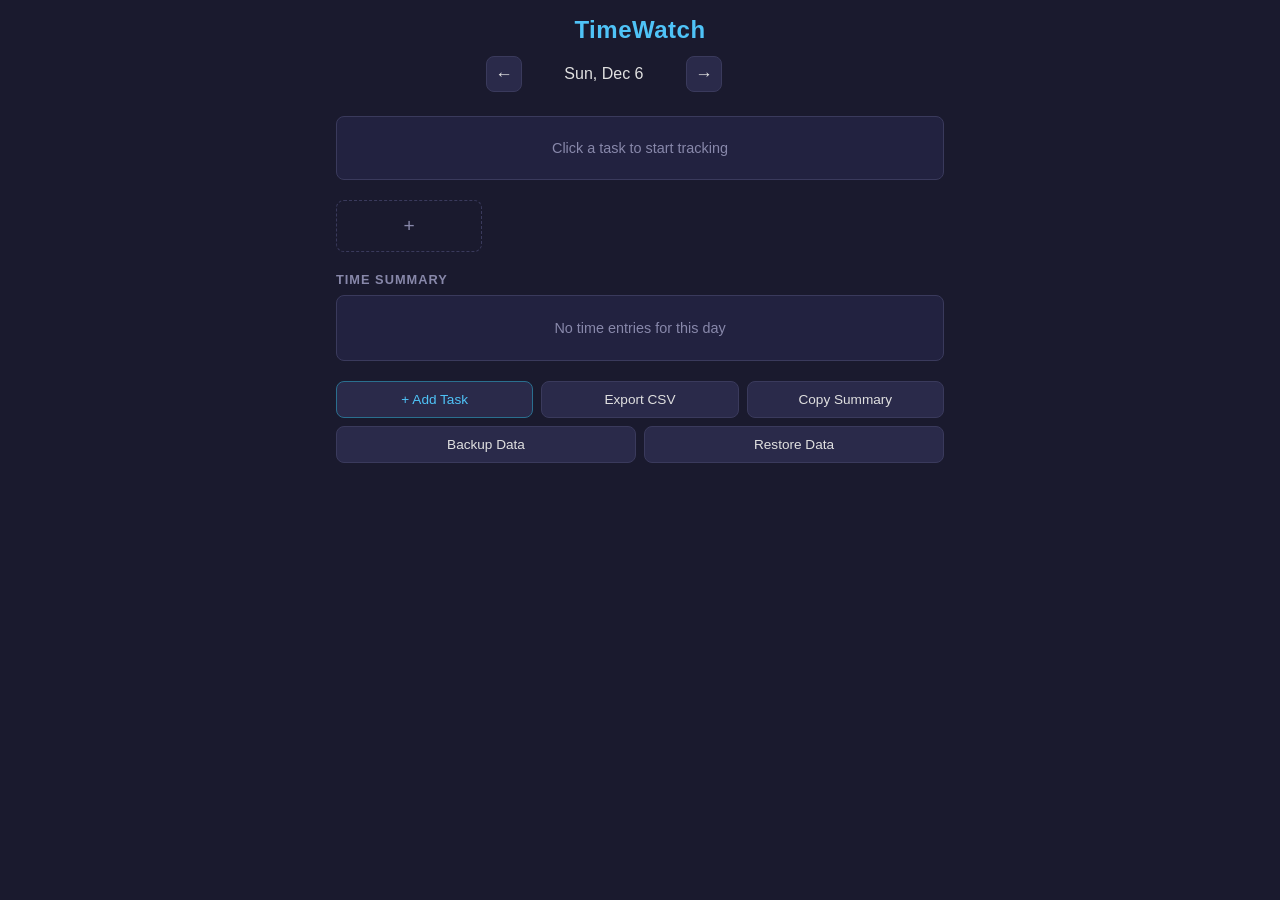
==== index.html @ 034c77e4 "Refactor single-file app into 3 files for maintainability Split the ~1100-line index.html into separ" ====
<!DOCTYPE html>
<html lang="en">
<head>
<meta charset="UTF-8">
<meta name="viewport" content="width=device-width, initial-scale=1.0">
<title>TimeWatch</title>
<link rel="stylesheet" href="styles.css">
</head>
<body>
<div class="container">
  <div class="header">
    <h1>TimeWatch</h1>
    <div class="date-nav">
      <button id="date-prev" title="Previous day">&larr;</button>
      <span class="date-display" id="date-display"></span>
      <button id="date-next" title="Next day">&rarr;</button>
      <button class="today-btn" id="date-today" title="Go to today">Today</button>
    </div>
  </div>

  <div class="timer-display" id="timer-display">
    <span class="timer-idle">Click a task to start tracking</span>
  </div>

  <div class="task-grid" id="task-grid"></div>

  <div class="tally-section">
    <h2>Time Summary</h2>
    <div id="tally-content"></div>
  </div>

  <div class="action-bar">
    <button class="action-btn primary" id="btn-add-task">+ Add Task</button>
    <button class="action-btn" id="btn-export-csv">Export CSV</button>
    <button class="action-btn" id="btn-copy-summary">Copy Summary</button>
  </div>
  <div class="action-bar action-bar-secondary">
    <button class="action-btn" id="btn-backup">Backup Data</button>
    <button class="action-btn" id="btn-restore">Restore Data</button>
    <input type="file" id="restore-file-input" accept=".json" style="display:none">
  </div>

  <div class="csv-panel" id="csv-panel">
    <div class="csv-panel-inner">
      <div class="csv-presets">
        <button class="csv-preset-btn" data-preset="today">Today</button>
        <button class="csv-preset-btn" data-preset="week">This Week</button>
        <button class="csv-preset-btn" data-preset="month">This Month</button>
      </div>
      <div class="csv-range">
        <label>From <input type="date" id="csv-start"></label>
        <label>To <input type="date" id="csv-end"></label>
      </div>
      <button class="action-btn primary csv-download-btn" id="btn-csv-download">Download</button>
    </div>
  </div>
</div>

<div class="toast" id="toast"></div>

<script src="js/app.js"></script>
</body>
</html>
---- styles.css ----
:root {
  --bg: #1a1a2e;
  --bg-surface: #222240;
  --bg-elevated: #2a2a4a;
  --text: #e0e0e0;
  --text-muted: #8888aa;
  --accent: #4fc3f7;
  --accent-dim: #2a6f8f;
  --active: #00e676;
  --active-dim: #1b5e20;
  --danger: #ef5350;
  --border: #3a3a5c;
  --radius: 8px;
}

* { box-sizing: border-box; margin: 0; padding: 0; }

body {
  font-family: -apple-system, BlinkMacSystemFont, "Segoe UI", Roboto, sans-serif;
  background: var(--bg);
  color: var(--text);
  min-height: 100vh;
  display: flex;
  flex-direction: column;
  align-items: center;
}

.container {
  width: 100%;
  max-width: 640px;
  padding: 16px;
}

/* Header */
.header {
  text-align: center;
  margin-bottom: 24px;
}

.header h1 {
  font-size: 1.5rem;
  font-weight: 600;
  color: var(--accent);
  margin-bottom: 12px;
  letter-spacing: 0.5px;
}

.date-nav {
  display: flex;
  align-items: center;
  justify-content: center;
  gap: 12px;
}

.date-nav button {
  background: var(--bg-elevated);
  border: 1px solid var(--border);
  color: var(--text);
  width: 36px;
  height: 36px;
  border-radius: var(--radius);
  cursor: pointer;
  font-size: 1.1rem;
  display: flex;
  align-items: center;
  justify-content: center;
}

.date-nav button:hover { background: var(--border); }

.date-nav .date-display {
  font-size: 1rem;
  color: var(--text);
  min-width: 140px;
  text-align: center;
}

.date-nav .today-btn {
  width: auto;
  padding: 0 12px;
  font-size: 0.8rem;
  color: var(--accent);
  border-color: var(--accent-dim);
}

.date-nav .today-btn:hover { background: var(--accent-dim); }
.date-nav .today-btn.hidden { visibility: hidden; }

/* Running Timer Display */
.timer-display {
  background: var(--bg-surface);
  border: 1px solid var(--border);
  border-radius: var(--radius);
  padding: 16px;
  text-align: center;
  margin-bottom: 20px;
  min-height: 64px;
  display: flex;
  flex-direction: column;
  align-items: center;
  justify-content: center;
}

.timer-display.active {
  border-color: var(--active-dim);
  box-shadow: 0 0 12px rgba(0, 230, 118, 0.1);
}

.timer-display .timer-task {
  font-size: 0.9rem;
  color: var(--text-muted);
  margin-bottom: 4px;
}

.timer-display.active .timer-task { color: var(--active); }

.timer-display .timer-time {
  font-size: 2rem;
  font-weight: 300;
  font-variant-numeric: tabular-nums;
  color: var(--text);
}

.timer-display .timer-idle {
  color: var(--text-muted);
  font-size: 0.9rem;
}

/* Task Grid */
.task-grid {
  display: grid;
  grid-template-columns: repeat(auto-fill, minmax(140px, 1fr));
  gap: 8px;
  margin-bottom: 20px;
}

.task-btn {
  position: relative;
  background: var(--bg-elevated);
  border: 1px solid var(--border);
  border-radius: var(--radius);
  color: var(--text);
  padding: 14px 12px;
  cursor: pointer;
  font-size: 0.9rem;
  text-align: center;
  transition: background 0.15s, border-color 0.15s;
  word-break: break-word;
}

.task-btn:hover {
  background: var(--border);
}

.task-btn.active {
  background: var(--active-dim);
  border-color: var(--active);
  color: var(--active);
  font-weight: 600;
}

.task-btn .task-remove {
  position: absolute;
  top: 2px;
  right: 6px;
  font-size: 0.75rem;
  color: var(--text-muted);
  opacity: 0;
  transition: opacity 0.15s;
  background: none;
  border: none;
  cursor: pointer;
  padding: 2px 4px;
  line-height: 1;
}

.task-btn:hover .task-remove { opacity: 1; }
.task-btn .task-remove:hover { color: var(--danger); }

.task-btn-add {
  background: transparent;
  border: 1px dashed var(--border);
  color: var(--text-muted);
  font-size: 1.2rem;
}

.task-btn-add:hover {
  border-color: var(--accent);
  color: var(--accent);
  background: transparent;
}

/* Tally Table */
.tally-section {
  margin-bottom: 20px;
}

.tally-section h2 {
  font-size: 0.8rem;
  text-transform: uppercase;
  letter-spacing: 1px;
  color: var(--text-muted);
  margin-bottom: 8px;
}

.tally-table {
  width: 100%;
  border-collapse: collapse;
  background: var(--bg-surface);
  border-radius: var(--radius);
  overflow: hidden;
  border: 1px solid var(--border);
}

.tally-table td {
  padding: 10px 14px;
  border-bottom: 1px solid var(--border);
  font-size: 0.9rem;
}

.tally-table tr:last-child td { border-bottom: none; }

.tally-table .task-name { color: var(--text); }

.tally-table .task-hours {
  text-align: right;
  color: var(--accent);
  font-variant-numeric: tabular-nums;
  font-weight: 500;
  cursor: help;
}

.tally-table .total-row td {
  font-weight: 600;
  border-top: 2px solid var(--border);
  color: var(--accent);
}

.tally-table .total-row .task-name { color: var(--text); }

.tally-empty {
  text-align: center;
  color: var(--text-muted);
  padding: 24px;
  font-size: 0.9rem;
  background: var(--bg-surface);
  border-radius: var(--radius);
  border: 1px solid var(--border);
}

/* Action Bar */
.action-bar {
  display: flex;
  gap: 8px;
  flex-wrap: wrap;
}

.action-btn {
  flex: 1;
  min-width: 120px;
  background: var(--bg-elevated);
  border: 1px solid var(--border);
  border-radius: var(--radius);
  color: var(--text);
  padding: 10px 16px;
  cursor: pointer;
  font-size: 0.85rem;
  transition: background 0.15s;
}

.action-btn:hover { background: var(--border); }

.action-btn.primary {
  border-color: var(--accent-dim);
  color: var(--accent);
}

.action-btn.primary:hover { background: var(--accent-dim); }

.action-bar-secondary {
  margin-top: 8px;
}

/* CSV Export Panel */
.csv-panel {
  max-height: 0;
  overflow: hidden;
  transition: max-height 0.3s ease;
  margin-top: 0;
}

.csv-panel.open {
  max-height: 200px;
  margin-top: 12px;
}

.csv-panel-inner {
  background: var(--bg-surface);
  border: 1px solid var(--border);
  border-radius: var(--radius);
  padding: 14px;
  display: flex;
  flex-direction: column;
  gap: 10px;
}

.csv-presets {
  display: flex;
  gap: 6px;
}

.csv-preset-btn {
  flex: 1;
  background: var(--bg-elevated);
  border: 1px solid var(--border);
  border-radius: var(--radius);
  color: var(--text);
  padding: 6px 10px;
  cursor: pointer;
  font-size: 0.8rem;
}

.csv-preset-btn:hover {
  background: var(--border);
}

.csv-range {
  display: flex;
  gap: 10px;
  align-items: center;
}

.csv-range label {
  flex: 1;
  font-size: 0.8rem;
  color: var(--text-muted);
  display: flex;
  align-items: center;
  gap: 6px;
}

.csv-range input[type="date"] {
  flex: 1;
  background: var(--bg);
  border: 1px solid var(--border);
  border-radius: 4px;
  color: var(--text);
  padding: 5px 8px;
  font-size: 0.8rem;
}

.csv-download-btn {
  align-self: flex-end;
  flex: none;
  min-width: auto;
  padding: 8px 20px;
}

/* Inline rename input */
.rename-input {
  background: var(--bg);
  border: 1px solid var(--accent);
  color: var(--text);
  border-radius: 4px;
  padding: 4px 8px;
  font-size: 0.9rem;
  width: 100%;
  outline: none;
}

/* Toast */
.toast {
  position: fixed;
  bottom: 24px;
  left: 50%;
  transform: translateX(-50%) translateY(80px);
  background: var(--bg-elevated);
  border: 1px solid var(--border);
  color: var(--text);
  padding: 10px 20px;
  border-radius: var(--radius);
  font-size: 0.85rem;
  opacity: 0;
  transition: transform 0.3s, opacity 0.3s;
  pointer-events: none;
  z-index: 100;
}

.toast.show {
  transform: translateX(-50%) translateY(0);
  opacity: 1;
}
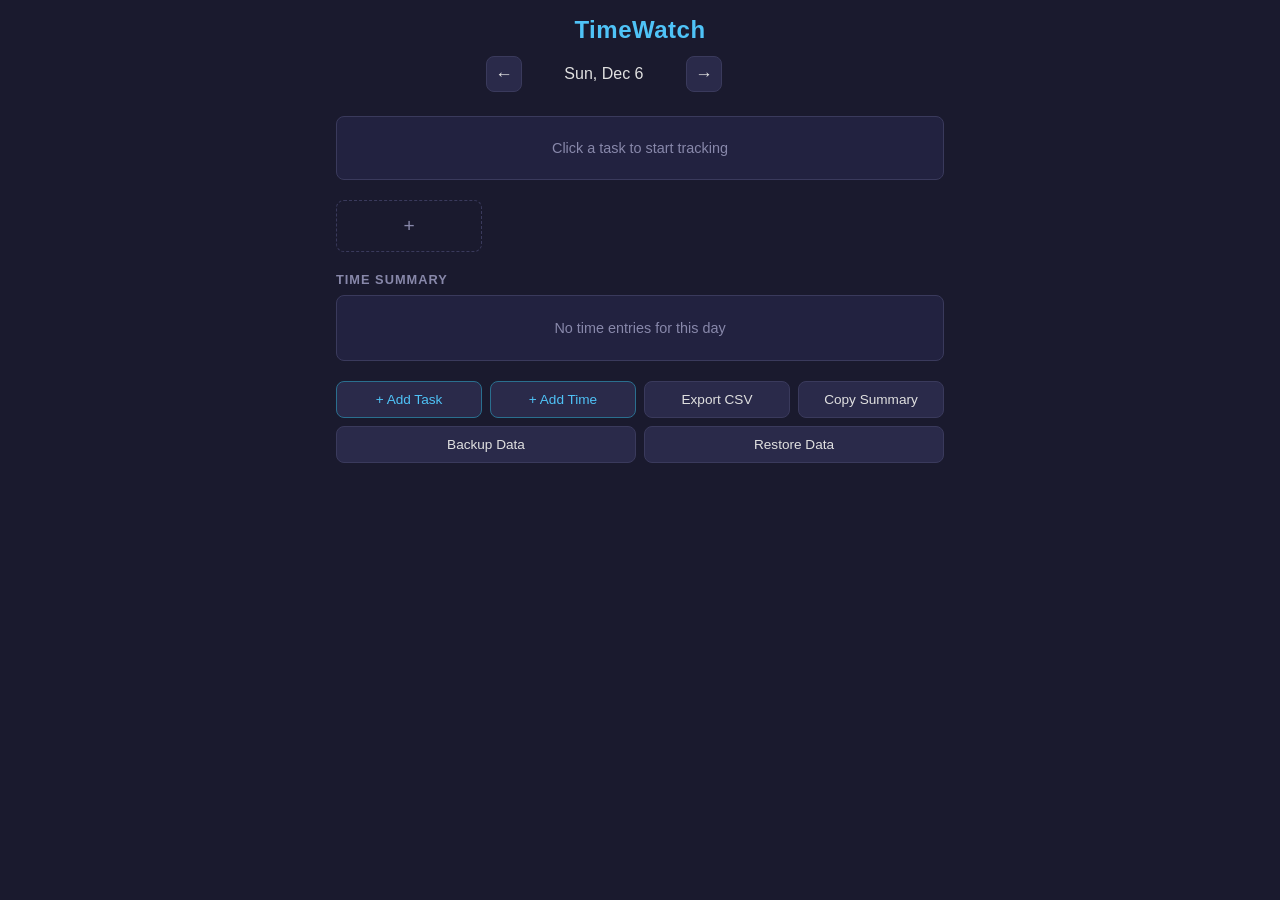
==== commit 6749fcd0: "Add manual time entry feature Adds a "+ Add Time" button that opens a modal dialog for adding a miss" ====
--- a/index.html
+++ b/index.html
@@ -31,6 +31,7 @@
 
   <div class="action-bar">
     <button class="action-btn primary" id="btn-add-task">+ Add Task</button>
+    <button class="action-btn primary" id="btn-add-time">+ Add Time</button>
     <button class="action-btn" id="btn-export-csv">Export CSV</button>
     <button class="action-btn" id="btn-copy-summary">Copy Summary</button>
   </div>
@@ -58,6 +59,30 @@
 
 <div class="toast" id="toast"></div>
 
+<div class="modal-overlay" id="manual-entry-modal">
+  <div class="modal">
+    <h2 class="modal-title">Add Time Entry</h2>
+    <div class="modal-field">
+      <label for="manual-task">Task</label>
+      <select id="manual-task"></select>
+    </div>
+    <div class="modal-field modal-row">
+      <div class="modal-time-group">
+        <label for="manual-start">Start</label>
+        <input type="time" id="manual-start">
+      </div>
+      <div class="modal-time-group">
+        <label for="manual-end">End</label>
+        <input type="time" id="manual-end">
+      </div>
+    </div>
+    <div class="modal-actions">
+      <button class="action-btn" id="manual-cancel">Cancel</button>
+      <button class="action-btn primary" id="manual-submit">Add Entry</button>
+    </div>
+  </div>
+</div>
+
 <script src="js/app.js"></script>
 </body>
 </html>
--- a/styles.css
+++ b/styles.css
@@ -368,6 +368,101 @@
   outline: none;
 }
 
+/* Modal */
+.modal-overlay {
+  display: none;
+  position: fixed;
+  inset: 0;
+  background: rgba(0, 0, 0, 0.6);
+  z-index: 200;
+  align-items: center;
+  justify-content: center;
+}
+
+.modal-overlay.open {
+  display: flex;
+}
+
+.modal {
+  background: var(--bg-surface);
+  border: 1px solid var(--border);
+  border-radius: var(--radius);
+  padding: 24px;
+  width: 100%;
+  max-width: 360px;
+  margin: 16px;
+  display: flex;
+  flex-direction: column;
+  gap: 16px;
+}
+
+.modal-title {
+  font-size: 1rem;
+  font-weight: 600;
+  color: var(--accent);
+  letter-spacing: 0.3px;
+}
+
+.modal-field {
+  display: flex;
+  flex-direction: column;
+  gap: 6px;
+}
+
+.modal-field label {
+  font-size: 0.8rem;
+  color: var(--text-muted);
+  text-transform: uppercase;
+  letter-spacing: 0.5px;
+}
+
+.modal-field select,
+.modal-field input[type="time"] {
+  background: var(--bg);
+  border: 1px solid var(--border);
+  border-radius: 4px;
+  color: var(--text);
+  padding: 8px 10px;
+  font-size: 0.9rem;
+  width: 100%;
+  outline: none;
+}
+
+.modal-field select:focus,
+.modal-field input[type="time"]:focus {
+  border-color: var(--accent);
+}
+
+.modal-row {
+  flex-direction: row;
+  gap: 12px;
+}
+
+.modal-time-group {
+  flex: 1;
+  display: flex;
+  flex-direction: column;
+  gap: 6px;
+}
+
+.modal-time-group label {
+  font-size: 0.8rem;
+  color: var(--text-muted);
+  text-transform: uppercase;
+  letter-spacing: 0.5px;
+}
+
+.modal-actions {
+  display: flex;
+  gap: 8px;
+  justify-content: flex-end;
+}
+
+.modal-actions .action-btn {
+  flex: none;
+  min-width: 80px;
+}
+
 /* Toast */
 .toast {
   position: fixed;
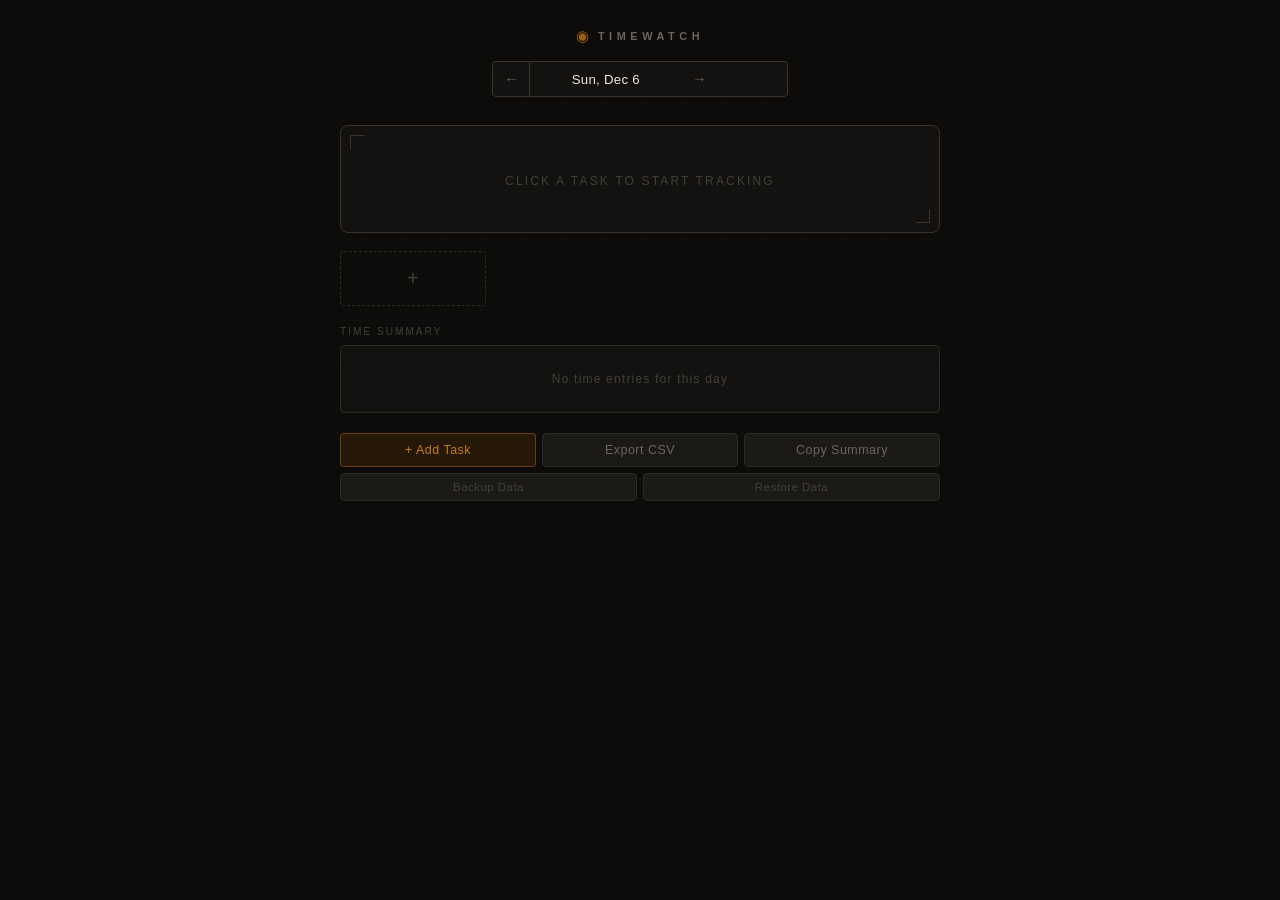
==== commit 8a7b4528: "UI redesign, custom modals, and test harness - Redesign UI with industrial chronograph aesthetic (am" ====
--- a/index.html
+++ b/index.html
@@ -7,16 +7,21 @@
 <link rel="stylesheet" href="styles.css">
 </head>
 <body>
+<div class="scanlines" aria-hidden="true"></div>
 <div class="container">
-  <div class="header">
-    <h1>TimeWatch</h1>
+
+  <header class="header">
+    <div class="wordmark">
+      <span class="wordmark-glyph" aria-hidden="true">◉</span>
+      <h1>TimeWatch</h1>
+    </div>
     <div class="date-nav">
-      <button id="date-prev" title="Previous day">&larr;</button>
+      <button id="date-prev" title="Previous day" aria-label="Previous day">&#8592;</button>
       <span class="date-display" id="date-display"></span>
-      <button id="date-next" title="Next day">&rarr;</button>
+      <button id="date-next" title="Next day" aria-label="Next day">&#8594;</button>
       <button class="today-btn" id="date-today" title="Go to today">Today</button>
     </div>
-  </div>
+  </header>
 
   <div class="timer-display" id="timer-display">
     <span class="timer-idle">Click a task to start tracking</span>
@@ -24,14 +29,13 @@
 
   <div class="task-grid" id="task-grid"></div>
 
-  <div class="tally-section">
+  <section class="tally-section">
     <h2>Time Summary</h2>
     <div id="tally-content"></div>
-  </div>
+  </section>
 
   <div class="action-bar">
     <button class="action-btn primary" id="btn-add-task">+ Add Task</button>
-    <button class="action-btn primary" id="btn-add-time">+ Add Time</button>
     <button class="action-btn" id="btn-export-csv">Export CSV</button>
     <button class="action-btn" id="btn-copy-summary">Copy Summary</button>
   </div>
@@ -55,34 +59,22 @@
       <button class="action-btn primary csv-download-btn" id="btn-csv-download">Download</button>
     </div>
   </div>
+
 </div>
 
-<div class="toast" id="toast"></div>
-
-<div class="modal-overlay" id="manual-entry-modal">
+<div class="modal-overlay" id="modal-overlay" role="dialog" aria-modal="true" aria-labelledby="modal-title">
   <div class="modal">
-    <h2 class="modal-title">Add Time Entry</h2>
-    <div class="modal-field">
-      <label for="manual-task">Task</label>
-      <select id="manual-task"></select>
-    </div>
-    <div class="modal-field modal-row">
-      <div class="modal-time-group">
-        <label for="manual-start">Start</label>
-        <input type="time" id="manual-start">
-      </div>
-      <div class="modal-time-group">
-        <label for="manual-end">End</label>
-        <input type="time" id="manual-end">
-      </div>
-    </div>
+    <h3 class="modal-title" id="modal-title"></h3>
+    <p class="modal-message" id="modal-message"></p>
+    <input type="text" class="modal-input" id="modal-input" maxlength="60" autocomplete="off" spellcheck="false">
     <div class="modal-actions">
-      <button class="action-btn" id="manual-cancel">Cancel</button>
-      <button class="action-btn primary" id="manual-submit">Add Entry</button>
+      <button class="action-btn" id="modal-cancel">Cancel</button>
+      <button class="action-btn primary" id="modal-confirm">OK</button>
     </div>
   </div>
 </div>
 
+<div class="toast" id="toast"></div>
 <script src="js/app.js"></script>
 </body>
 </html>
--- a/styles.css
+++ b/styles.css
@@ -1,155 +1,332 @@
+/* ─── Keyframes ─── */
+
+@keyframes pulse-border {
+  0%   { box-shadow: 0 0 0 0 rgba(212, 140, 20, 0.35); }
+  60%  { box-shadow: 0 0 0 6px rgba(212, 140, 20, 0); }
+  100% { box-shadow: 0 0 0 0 rgba(212, 140, 20, 0); }
+}
+
+@keyframes blink-dot {
+  0%, 100% { opacity: 1; }
+  50%       { opacity: 0.15; }
+}
+
+@keyframes fade-up {
+  from { opacity: 0; transform: translateY(14px); }
+  to   { opacity: 1; transform: translateY(0); }
+}
+
+@keyframes toast-in {
+  from { transform: translateX(-50%) translateY(80px); opacity: 0; }
+  to   { transform: translateX(-50%) translateY(0);   opacity: 1; }
+}
+
+/* ─── Design Tokens ─── */
+
 :root {
-  --bg: #1a1a2e;
-  --bg-surface: #222240;
-  --bg-elevated: #2a2a4a;
-  --text: #e0e0e0;
-  --text-muted: #8888aa;
-  --accent: #4fc3f7;
-  --accent-dim: #2a6f8f;
-  --active: #00e676;
-  --active-dim: #1b5e20;
-  --danger: #ef5350;
-  --border: #3a3a5c;
-  --radius: 8px;
-}
-
-* { box-sizing: border-box; margin: 0; padding: 0; }
+  --bg:           #0d0c0a;
+  --bg-surface:   #141210;
+  --bg-elevated:  #1c1a17;
+  --bg-input:     #0a0908;
+
+  --text:         #ece8de;
+  --text-muted:   #6a6660;
+  --text-dim:     #42403c;
+
+  --accent:       #c87d10;
+  --accent-bright:#e8980a;
+  --accent-dim:   #261808;
+
+  --active:       #e8980a;
+  --active-dim:   #201404;
+
+  --danger:       #b83030;
+  --border:       #201e1b;
+  --border-mid:   #2c2a26;
+  --border-hi:    #383430;
+
+  --radius:    4px;
+  --radius-lg: 8px;
+  --mono: "SF Mono", ui-monospace, "Cascadia Code", "Fira Mono", "Courier New", monospace;
+}
+
+/* ─── Reset ─── */
+
+*, *::before, *::after {
+  box-sizing: border-box;
+  margin: 0;
+  padding: 0;
+}
+
+html {
+  -webkit-font-smoothing: antialiased;
+  -moz-osx-font-smoothing: grayscale;
+}
+
+/* ─── Body & Background ─── */
 
 body {
-  font-family: -apple-system, BlinkMacSystemFont, "Segoe UI", Roboto, sans-serif;
-  background: var(--bg);
+  font-family: -apple-system, BlinkMacSystemFont, "Helvetica Neue", Arial, sans-serif;
+  background-color: var(--bg);
+  background-image:
+    linear-gradient(rgba(255,255,255,0.011) 1px, transparent 1px),
+    linear-gradient(90deg, rgba(255,255,255,0.011) 1px, transparent 1px);
+  background-size: 40px 40px;
   color: var(--text);
   min-height: 100vh;
   display: flex;
   flex-direction: column;
   align-items: center;
 }
+
+/* Subtle scanline depth */
+.scanlines {
+  position: fixed;
+  inset: 0;
+  pointer-events: none;
+  z-index: 9999;
+  background: repeating-linear-gradient(
+    0deg,
+    transparent,
+    transparent 3px,
+    rgba(0, 0, 0, 0.025) 3px,
+    rgba(0, 0, 0, 0.025) 4px
+  );
+}
+
+/* ─── Container ─── */
 
 .container {
   width: 100%;
   max-width: 640px;
-  padding: 16px;
-}
-
-/* Header */
+  padding: 28px 20px 48px;
+  animation: fade-up 0.35s ease both;
+}
+
+/* ─── Header ─── */
+
 .header {
+  display: flex;
+  flex-direction: column;
+  align-items: center;
+  gap: 18px;
+  margin-bottom: 28px;
+}
+
+.wordmark {
+  display: flex;
+  align-items: center;
+  gap: 9px;
+}
+
+.wordmark-glyph {
+  font-size: 0.95rem;
+  color: var(--accent);
+  line-height: 1;
+  opacity: 0.75;
+}
+
+.header h1 {
+  font-size: 0.68rem;
+  font-weight: 600;
+  letter-spacing: 0.42em;
+  text-transform: uppercase;
+  color: var(--text-muted);
+}
+
+/* Date nav — unified pill bar */
+
+.date-nav {
+  display: flex;
+  align-items: stretch;
+  border: 1px solid var(--border-hi);
+  border-radius: var(--radius);
+  background: var(--bg-surface);
+  overflow: hidden;
+}
+
+.date-nav > * + * {
+  border-left: 1px solid var(--border-hi);
+}
+
+.date-nav button {
+  background: transparent;
+  border: none;
+  color: var(--text-muted);
+  height: 34px;
+  width: 36px;
+  cursor: pointer;
+  font-size: 0.9rem;
+  display: flex;
+  align-items: center;
+  justify-content: center;
+  transition: background 0.1s, color 0.1s;
+  flex-shrink: 0;
+  font-family: inherit;
+}
+
+.date-nav button:hover {
+  background: var(--bg-elevated);
+  color: var(--text);
+}
+
+.date-nav .date-display {
+  font-size: 0.83rem;
+  color: var(--text);
+  padding: 0 18px;
+  min-width: 152px;
   text-align: center;
-  margin-bottom: 24px;
-}
-
-.header h1 {
-  font-size: 1.5rem;
-  font-weight: 600;
+  display: flex;
+  align-items: center;
+  justify-content: center;
+  letter-spacing: 0.02em;
+}
+
+.date-nav .today-btn {
+  font-size: 0.67rem;
+  letter-spacing: 0.1em;
+  text-transform: uppercase;
   color: var(--accent);
-  margin-bottom: 12px;
-  letter-spacing: 0.5px;
-}
-
-.date-nav {
-  display: flex;
+  padding: 0 14px;
+  width: auto;
+}
+
+.date-nav .today-btn:hover {
+  background: var(--accent-dim);
+  color: var(--accent-bright);
+}
+
+.date-nav .today-btn.hidden {
+  visibility: hidden;
+}
+
+/* ─── Timer Display ─── */
+
+.timer-display {
+  position: relative;
+  background: var(--bg-surface);
+  border: 1px solid var(--border-hi);
+  border-radius: var(--radius-lg);
+  padding: 30px 24px 26px;
+  text-align: center;
+  margin-bottom: 18px;
+  min-height: 108px;
+  display: flex;
+  flex-direction: column;
   align-items: center;
   justify-content: center;
-  gap: 12px;
-}
-
-.date-nav button {
-  background: var(--bg-elevated);
-  border: 1px solid var(--border);
-  color: var(--text);
-  width: 36px;
-  height: 36px;
-  border-radius: var(--radius);
-  cursor: pointer;
-  font-size: 1.1rem;
-  display: flex;
-  align-items: center;
-  justify-content: center;
-}
-
-.date-nav button:hover { background: var(--border); }
-
-.date-nav .date-display {
-  font-size: 1rem;
-  color: var(--text);
-  min-width: 140px;
-  text-align: center;
-}
-
-.date-nav .today-btn {
-  width: auto;
-  padding: 0 12px;
-  font-size: 0.8rem;
+  gap: 10px;
+  overflow: hidden;
+  transition: border-color 0.4s;
+}
+
+/* Precision-instrument corner marks */
+.timer-display::before,
+.timer-display::after {
+  content: '';
+  position: absolute;
+  width: 14px;
+  height: 14px;
+  border-color: var(--border-hi);
+  border-style: solid;
+  transition: border-color 0.4s;
+}
+
+.timer-display::before {
+  top: 9px;
+  left: 9px;
+  border-width: 1px 0 0 1px;
+}
+
+.timer-display::after {
+  bottom: 9px;
+  right: 9px;
+  border-width: 0 1px 1px 0;
+}
+
+.timer-display.active {
+  border-color: var(--accent);
+  animation: pulse-border 2.4s ease-out infinite;
+}
+
+.timer-display.active::before,
+.timer-display.active::after {
+  border-color: var(--accent);
+}
+
+.timer-idle {
+  color: var(--text-dim);
+  font-size: 0.75rem;
+  letter-spacing: 0.18em;
+  text-transform: uppercase;
+  font-variant-numeric: tabular-nums;
+}
+
+.timer-task {
+  font-size: 0.7rem;
+  letter-spacing: 0.18em;
+  text-transform: uppercase;
   color: var(--accent);
-  border-color: var(--accent-dim);
-}
-
-.date-nav .today-btn:hover { background: var(--accent-dim); }
-.date-nav .today-btn.hidden { visibility: hidden; }
-
-/* Running Timer Display */
-.timer-display {
-  background: var(--bg-surface);
-  border: 1px solid var(--border);
-  border-radius: var(--radius);
-  padding: 16px;
-  text-align: center;
-  margin-bottom: 20px;
-  min-height: 64px;
-  display: flex;
-  flex-direction: column;
-  align-items: center;
-  justify-content: center;
-}
-
-.timer-display.active {
-  border-color: var(--active-dim);
-  box-shadow: 0 0 12px rgba(0, 230, 118, 0.1);
-}
-
-.timer-display .timer-task {
-  font-size: 0.9rem;
-  color: var(--text-muted);
-  margin-bottom: 4px;
-}
-
-.timer-display.active .timer-task { color: var(--active); }
-
-.timer-display .timer-time {
-  font-size: 2rem;
-  font-weight: 300;
+  font-weight: 500;
+}
+
+.timer-time {
+  font-family: var(--mono);
+  font-size: 3.5rem;
+  font-weight: 400;
   font-variant-numeric: tabular-nums;
   color: var(--text);
-}
-
-.timer-display .timer-idle {
-  color: var(--text-muted);
-  font-size: 0.9rem;
-}
-
-/* Task Grid */
+  letter-spacing: -0.03em;
+  line-height: 1;
+  transition: color 0.3s;
+}
+
+.timer-display.active .timer-time {
+  color: var(--accent-bright);
+}
+
+/* ─── Task Grid ─── */
+
 .task-grid {
   display: grid;
-  grid-template-columns: repeat(auto-fill, minmax(140px, 1fr));
-  gap: 8px;
+  grid-template-columns: repeat(auto-fill, minmax(138px, 1fr));
+  gap: 6px;
   margin-bottom: 20px;
 }
 
 .task-btn {
   position: relative;
   background: var(--bg-elevated);
-  border: 1px solid var(--border);
-  border-radius: var(--radius);
-  color: var(--text);
-  padding: 14px 12px;
+  border: 1px solid var(--border-mid);
+  border-radius: var(--radius);
+  color: var(--text-muted);
+  padding: 13px 20px 13px 12px;
   cursor: pointer;
-  font-size: 0.9rem;
-  text-align: center;
-  transition: background 0.15s, border-color 0.15s;
+  font-size: 0.84rem;
+  text-align: left;
+  line-height: 1.35;
   word-break: break-word;
+  font-family: inherit;
+  transition: background 0.1s, border-color 0.1s, color 0.12s, transform 0.08s, box-shadow 0.08s;
+  box-shadow:
+    0 1px 0 rgba(0,0,0,0.5),
+    inset 0 1px 0 rgba(255,255,255,0.028);
 }
 
 .task-btn:hover {
-  background: var(--border);
+  color: var(--text);
+  border-color: var(--border-hi);
+  transform: translateY(-1px);
+  box-shadow:
+    0 3px 8px rgba(0,0,0,0.35),
+    inset 0 1px 0 rgba(255,255,255,0.04);
+}
+
+.task-btn:active {
+  transform: translateY(0);
+  box-shadow:
+    0 1px 0 rgba(0,0,0,0.5),
+    inset 0 2px 4px rgba(0,0,0,0.4);
 }
 
 .task-btn.active {
@@ -157,50 +334,81 @@
   border-color: var(--active);
   color: var(--active);
   font-weight: 600;
+  padding-left: 22px;
+  box-shadow:
+    0 0 14px rgba(232, 152, 10, 0.12),
+    inset 0 1px 0 rgba(232, 152, 10, 0.08);
+}
+
+.task-btn.active:hover {
+  transform: none;
+}
+
+/* Blinking dot for active task */
+.task-btn.active::before {
+  content: '';
+  position: absolute;
+  top: 50%;
+  left: 9px;
+  width: 5px;
+  height: 5px;
+  margin-top: -2.5px;
+  background: var(--active);
+  border-radius: 50%;
+  animation: blink-dot 1.4s ease-in-out infinite;
 }
 
 .task-btn .task-remove {
   position: absolute;
-  top: 2px;
-  right: 6px;
-  font-size: 0.75rem;
-  color: var(--text-muted);
+  top: 5px;
+  right: 5px;
+  font-size: 0.62rem;
+  color: var(--text-dim);
   opacity: 0;
-  transition: opacity 0.15s;
+  transition: opacity 0.12s, color 0.12s;
   background: none;
   border: none;
   cursor: pointer;
-  padding: 2px 4px;
+  padding: 3px 4px;
   line-height: 1;
+  font-family: inherit;
 }
 
 .task-btn:hover .task-remove { opacity: 1; }
-.task-btn .task-remove:hover { color: var(--danger); }
+.task-btn .task-remove:hover  { color: var(--danger); }
 
 .task-btn-add {
   background: transparent;
-  border: 1px dashed var(--border);
-  color: var(--text-muted);
-  font-size: 1.2rem;
+  border: 1px dashed var(--border-mid);
+  color: var(--text-dim);
+  font-size: 1.25rem;
+  font-weight: 300;
+  text-align: center;
+  box-shadow: none;
+  padding: 13px;
 }
 
 .task-btn-add:hover {
   border-color: var(--accent);
   color: var(--accent);
-  background: transparent;
-}
-
-/* Tally Table */
+  background: var(--accent-dim);
+  transform: none;
+  box-shadow: none;
+}
+
+/* ─── Tally Table ─── */
+
 .tally-section {
   margin-bottom: 20px;
 }
 
 .tally-section h2 {
-  font-size: 0.8rem;
+  font-size: 0.63rem;
   text-transform: uppercase;
-  letter-spacing: 1px;
-  color: var(--text-muted);
+  letter-spacing: 0.2em;
+  color: var(--text-dim);
   margin-bottom: 8px;
+  font-weight: 500;
 }
 
 .tally-table {
@@ -209,18 +417,20 @@
   background: var(--bg-surface);
   border-radius: var(--radius);
   overflow: hidden;
-  border: 1px solid var(--border);
+  border: 1px solid var(--border-mid);
 }
 
 .tally-table td {
   padding: 10px 14px;
   border-bottom: 1px solid var(--border);
-  font-size: 0.9rem;
+  font-size: 0.84rem;
 }
 
 .tally-table tr:last-child td { border-bottom: none; }
 
-.tally-table .task-name { color: var(--text); }
+.tally-table .task-name {
+  color: var(--text-muted);
+}
 
 .tally-table .task-hours {
   text-align: right;
@@ -228,75 +438,110 @@
   font-variant-numeric: tabular-nums;
   font-weight: 500;
   cursor: help;
+  font-family: var(--mono);
+  font-size: 0.78rem;
+  letter-spacing: 0.02em;
 }
 
 .tally-table .total-row td {
   font-weight: 600;
-  border-top: 2px solid var(--border);
-  color: var(--accent);
-}
-
-.tally-table .total-row .task-name { color: var(--text); }
+  border-top: 1px solid var(--border-mid);
+}
+
+.tally-table .total-row .task-name {
+  color: var(--text);
+  font-size: 0.68rem;
+  text-transform: uppercase;
+  letter-spacing: 0.12em;
+}
+
+.tally-table .total-row .task-hours {
+  color: var(--accent-bright);
+  font-size: 0.84rem;
+}
 
 .tally-empty {
   text-align: center;
-  color: var(--text-muted);
-  padding: 24px;
-  font-size: 0.9rem;
+  color: var(--text-dim);
+  padding: 26px;
+  font-size: 0.75rem;
+  letter-spacing: 0.1em;
   background: var(--bg-surface);
   border-radius: var(--radius);
-  border: 1px solid var(--border);
-}
-
-/* Action Bar */
+  border: 1px solid var(--border-mid);
+}
+
+/* ─── Action Bars ─── */
+
 .action-bar {
   display: flex;
-  gap: 8px;
+  gap: 6px;
   flex-wrap: wrap;
 }
 
 .action-btn {
   flex: 1;
-  min-width: 120px;
+  min-width: 100px;
   background: var(--bg-elevated);
-  border: 1px solid var(--border);
-  border-radius: var(--radius);
-  color: var(--text);
-  padding: 10px 16px;
+  border: 1px solid var(--border-mid);
+  border-radius: var(--radius);
+  color: var(--text-muted);
+  padding: 9px 14px;
   cursor: pointer;
-  font-size: 0.85rem;
-  transition: background 0.15s;
-}
-
-.action-btn:hover { background: var(--border); }
+  font-size: 0.78rem;
+  letter-spacing: 0.04em;
+  font-family: inherit;
+  transition: background 0.1s, color 0.1s, border-color 0.1s;
+  box-shadow: 0 1px 0 rgba(0,0,0,0.35);
+}
+
+.action-btn:hover {
+  background: var(--border-mid);
+  color: var(--text);
+}
 
 .action-btn.primary {
-  border-color: var(--accent-dim);
+  background: var(--accent-dim);
+  border-color: rgba(200, 125, 16, 0.4);
   color: var(--accent);
 }
 
-.action-btn.primary:hover { background: var(--accent-dim); }
+.action-btn.primary:hover {
+  border-color: var(--accent);
+  color: var(--accent-bright);
+}
 
 .action-bar-secondary {
-  margin-top: 8px;
-}
-
-/* CSV Export Panel */
+  margin-top: 6px;
+}
+
+.action-bar-secondary .action-btn {
+  font-size: 0.72rem;
+  color: var(--text-dim);
+  padding: 7px 14px;
+}
+
+.action-bar-secondary .action-btn:hover {
+  color: var(--text-muted);
+}
+
+/* ─── CSV Panel ─── */
+
 .csv-panel {
   max-height: 0;
   overflow: hidden;
-  transition: max-height 0.3s ease;
+  transition: max-height 0.3s ease, margin-top 0.3s ease;
   margin-top: 0;
 }
 
 .csv-panel.open {
-  max-height: 200px;
-  margin-top: 12px;
+  max-height: 220px;
+  margin-top: 10px;
 }
 
 .csv-panel-inner {
   background: var(--bg-surface);
-  border: 1px solid var(--border);
+  border: 1px solid var(--border-mid);
   border-radius: var(--radius);
   padding: 14px;
   display: flex;
@@ -306,22 +551,26 @@
 
 .csv-presets {
   display: flex;
-  gap: 6px;
+  gap: 5px;
 }
 
 .csv-preset-btn {
   flex: 1;
   background: var(--bg-elevated);
-  border: 1px solid var(--border);
-  border-radius: var(--radius);
-  color: var(--text);
+  border: 1px solid var(--border-mid);
+  border-radius: var(--radius);
+  color: var(--text-dim);
   padding: 6px 10px;
   cursor: pointer;
-  font-size: 0.8rem;
+  font-size: 0.72rem;
+  letter-spacing: 0.04em;
+  font-family: inherit;
+  transition: background 0.1s, color 0.1s;
 }
 
 .csv-preset-btn:hover {
-  background: var(--border);
+  background: var(--border-mid);
+  color: var(--text);
 }
 
 .csv-range {
@@ -332,124 +581,113 @@
 
 .csv-range label {
   flex: 1;
-  font-size: 0.8rem;
-  color: var(--text-muted);
-  display: flex;
-  align-items: center;
-  gap: 6px;
+  font-size: 0.7rem;
+  color: var(--text-dim);
+  display: flex;
+  align-items: center;
+  gap: 8px;
+  text-transform: uppercase;
+  letter-spacing: 0.08em;
 }
 
 .csv-range input[type="date"] {
   flex: 1;
-  background: var(--bg);
-  border: 1px solid var(--border);
-  border-radius: 4px;
+  background: var(--bg-input);
+  border: 1px solid var(--border-mid);
+  border-radius: var(--radius);
   color: var(--text);
   padding: 5px 8px;
-  font-size: 0.8rem;
+  font-size: 0.78rem;
+  font-family: var(--mono);
+  outline: none;
+  transition: border-color 0.1s;
+}
+
+.csv-range input[type="date"]:focus {
+  border-color: var(--accent);
 }
 
 .csv-download-btn {
   align-self: flex-end;
   flex: none;
   min-width: auto;
-  padding: 8px 20px;
-}
-
-/* Inline rename input */
-.rename-input {
-  background: var(--bg);
-  border: 1px solid var(--accent);
-  color: var(--text);
-  border-radius: 4px;
-  padding: 4px 8px;
-  font-size: 0.9rem;
-  width: 100%;
-  outline: none;
-}
-
-/* Modal */
+  padding: 7px 20px;
+}
+
+/* ─── Modal ─── */
+
 .modal-overlay {
-  display: none;
   position: fixed;
   inset: 0;
-  background: rgba(0, 0, 0, 0.6);
-  z-index: 200;
+  background: rgba(0, 0, 0, 0.72);
+  display: flex;
   align-items: center;
   justify-content: center;
+  z-index: 500;
+  padding: 20px;
+  opacity: 0;
+  pointer-events: none;
+  transition: opacity 0.18s ease;
 }
 
 .modal-overlay.open {
-  display: flex;
+  opacity: 1;
+  pointer-events: all;
 }
 
 .modal {
-  background: var(--bg-surface);
-  border: 1px solid var(--border);
-  border-radius: var(--radius);
+  background: var(--bg-elevated);
+  border: 1px solid var(--border-hi);
+  border-radius: var(--radius-lg);
   padding: 24px;
   width: 100%;
-  max-width: 360px;
-  margin: 16px;
-  display: flex;
-  flex-direction: column;
-  gap: 16px;
+  max-width: 340px;
+  box-shadow: 0 20px 60px rgba(0,0,0,0.7);
+  transform: translateY(8px) scale(0.98);
+  transition: transform 0.2s cubic-bezier(0.34, 1.56, 0.64, 1);
+}
+
+.modal-overlay.open .modal {
+  transform: translateY(0) scale(1);
 }
 
 .modal-title {
-  font-size: 1rem;
+  font-size: 0.7rem;
   font-weight: 600;
-  color: var(--accent);
-  letter-spacing: 0.3px;
-}
-
-.modal-field {
-  display: flex;
-  flex-direction: column;
-  gap: 6px;
-}
-
-.modal-field label {
-  font-size: 0.8rem;
+  letter-spacing: 0.18em;
+  text-transform: uppercase;
   color: var(--text-muted);
-  text-transform: uppercase;
-  letter-spacing: 0.5px;
-}
-
-.modal-field select,
-.modal-field input[type="time"] {
-  background: var(--bg);
-  border: 1px solid var(--border);
-  border-radius: 4px;
-  color: var(--text);
-  padding: 8px 10px;
+  margin-bottom: 8px;
+}
+
+.modal-message {
+  font-size: 0.85rem;
+  color: var(--text-muted);
+  line-height: 1.5;
+  margin-bottom: 16px;
+}
+
+.modal-input {
+  width: 100%;
+  background: var(--bg-input);
+  border: 1px solid var(--border-hi);
+  border-radius: var(--radius);
+  color: var(--text);
+  padding: 9px 12px;
   font-size: 0.9rem;
-  width: 100%;
+  font-family: inherit;
   outline: none;
-}
-
-.modal-field select:focus,
-.modal-field input[type="time"]:focus {
+  margin-bottom: 16px;
+  transition: border-color 0.15s;
+}
+
+.modal-input:focus {
   border-color: var(--accent);
 }
 
-.modal-row {
-  flex-direction: row;
-  gap: 12px;
-}
-
-.modal-time-group {
-  flex: 1;
-  display: flex;
-  flex-direction: column;
-  gap: 6px;
-}
-
-.modal-time-group label {
-  font-size: 0.8rem;
-  color: var(--text-muted);
-  text-transform: uppercase;
-  letter-spacing: 0.5px;
+.modal-input[style*="display: none"],
+.modal-input[style*="display:none"] {
+  display: none;
 }
 
 .modal-actions {
@@ -463,25 +701,47 @@
   min-width: 80px;
 }
 
-/* Toast */
+.action-btn.danger {
+  background: rgba(184, 48, 48, 0.15);
+  border-color: rgba(184, 48, 48, 0.5);
+  color: #e05050;
+}
+
+.action-btn.danger:hover {
+  background: rgba(184, 48, 48, 0.25);
+  border-color: var(--danger);
+  color: #f06060;
+}
+
+/* ─── Toast ─── */
+
 .toast {
   position: fixed;
-  bottom: 24px;
+  bottom: 28px;
   left: 50%;
   transform: translateX(-50%) translateY(80px);
   background: var(--bg-elevated);
-  border: 1px solid var(--border);
-  color: var(--text);
-  padding: 10px 20px;
-  border-radius: var(--radius);
-  font-size: 0.85rem;
+  border: 1px solid var(--border-hi);
+  color: var(--text);
+  padding: 9px 18px;
+  border-radius: var(--radius);
+  font-size: 0.76rem;
+  letter-spacing: 0.05em;
   opacity: 0;
-  transition: transform 0.3s, opacity 0.3s;
   pointer-events: none;
-  z-index: 100;
+  z-index: 200;
+  box-shadow: 0 6px 20px rgba(0,0,0,0.6);
+  transition: transform 0.28s cubic-bezier(0.34, 1.56, 0.64, 1), opacity 0.22s;
 }
 
 .toast.show {
   transform: translateX(-50%) translateY(0);
   opacity: 1;
 }
+
+/* ─── Focus styles ─── */
+
+:focus-visible {
+  outline: 1px solid var(--accent);
+  outline-offset: 2px;
+}
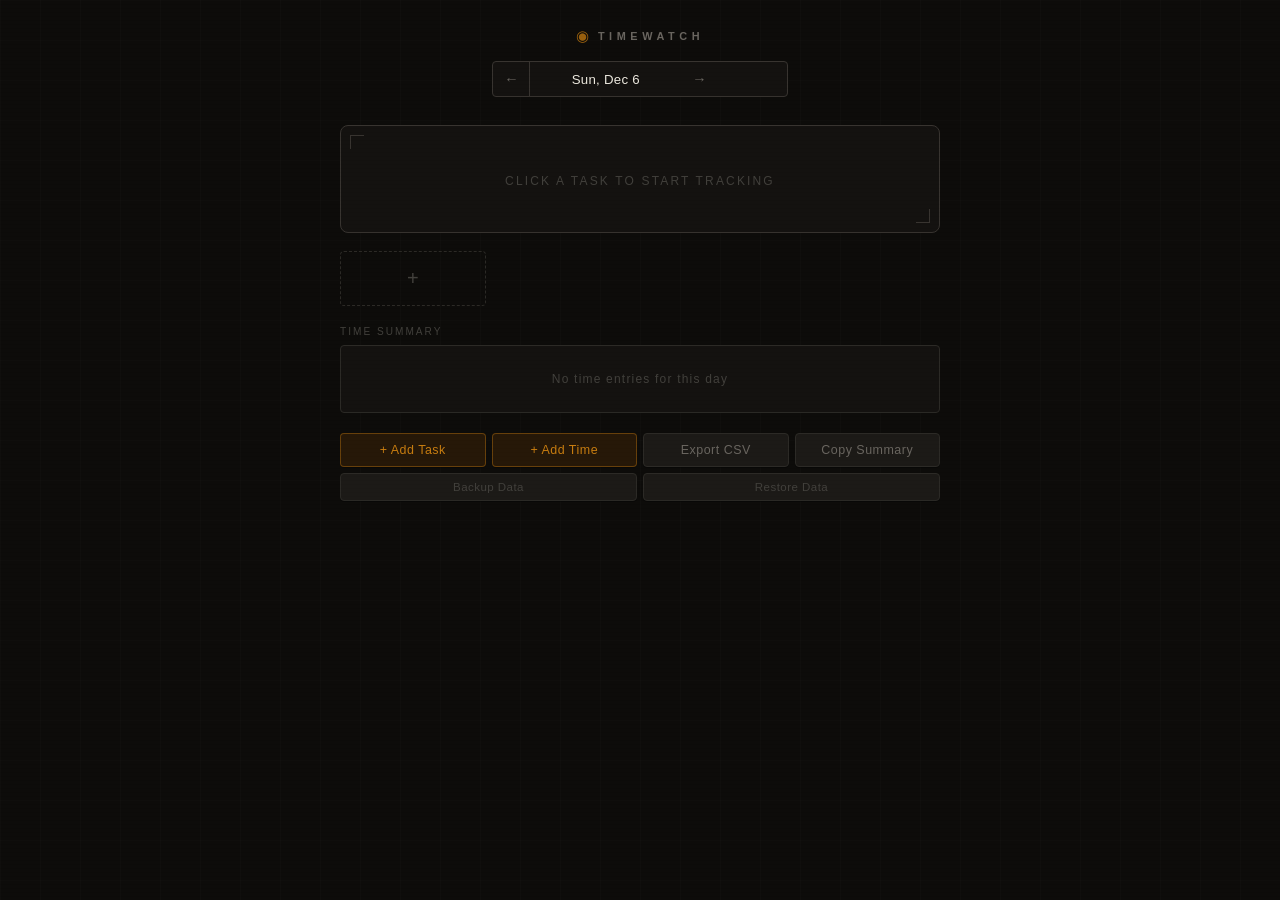
==== commit 69c287eb: "Merge main; fix review issues in manual time entry feature - Merge main to pick up UI redesign, cust" ====
--- a/index.html
+++ b/index.html
@@ -36,6 +36,7 @@
 
   <div class="action-bar">
     <button class="action-btn primary" id="btn-add-task">+ Add Task</button>
+    <button class="action-btn primary" id="btn-add-time">+ Add Time</button>
     <button class="action-btn" id="btn-export-csv">Export CSV</button>
     <button class="action-btn" id="btn-copy-summary">Copy Summary</button>
   </div>
@@ -75,6 +76,31 @@
 </div>
 
 <div class="toast" id="toast"></div>
+
+<div class="modal-overlay" id="manual-entry-modal" role="dialog" aria-modal="true" aria-labelledby="manual-entry-title">
+  <div class="modal">
+    <h2 class="modal-title" id="manual-entry-title">Add Time Entry</h2>
+    <div class="modal-field">
+      <label for="manual-task">Task</label>
+      <select id="manual-task"></select>
+    </div>
+    <div class="modal-field modal-row">
+      <div class="modal-time-group">
+        <label for="manual-start">Start</label>
+        <input type="time" id="manual-start">
+      </div>
+      <div class="modal-time-group">
+        <label for="manual-end">End</label>
+        <input type="time" id="manual-end">
+      </div>
+    </div>
+    <div class="modal-actions">
+      <button class="action-btn" id="manual-cancel">Cancel</button>
+      <button class="action-btn primary" id="manual-submit">Add Entry</button>
+    </div>
+  </div>
+</div>
+
 <script src="js/app.js"></script>
 </body>
 </html>
--- a/styles.css
+++ b/styles.css
@@ -690,6 +690,53 @@
   display: none;
 }
 
+/* Manual entry modal fields */
+
+.modal-field {
+  display: flex;
+  flex-direction: column;
+  gap: 6px;
+}
+
+.modal-field label {
+  font-size: 0.7rem;
+  color: var(--text-muted);
+  text-transform: uppercase;
+  letter-spacing: 0.12em;
+  font-weight: 500;
+}
+
+.modal-field select,
+.modal-field input[type="time"] {
+  background: var(--bg-input);
+  border: 1px solid var(--border-hi);
+  border-radius: var(--radius);
+  color: var(--text);
+  padding: 8px 10px;
+  font-size: 0.9rem;
+  font-family: inherit;
+  width: 100%;
+  outline: none;
+  transition: border-color 0.15s;
+}
+
+.modal-field select:focus,
+.modal-field input[type="time"]:focus {
+  border-color: var(--accent);
+}
+
+.modal-row {
+  flex-direction: row;
+  gap: 12px;
+}
+
+.modal-time-group {
+  flex: 1;
+  display: flex;
+  flex-direction: column;
+  gap: 6px;
+}
+
 .modal-actions {
   display: flex;
   gap: 8px;
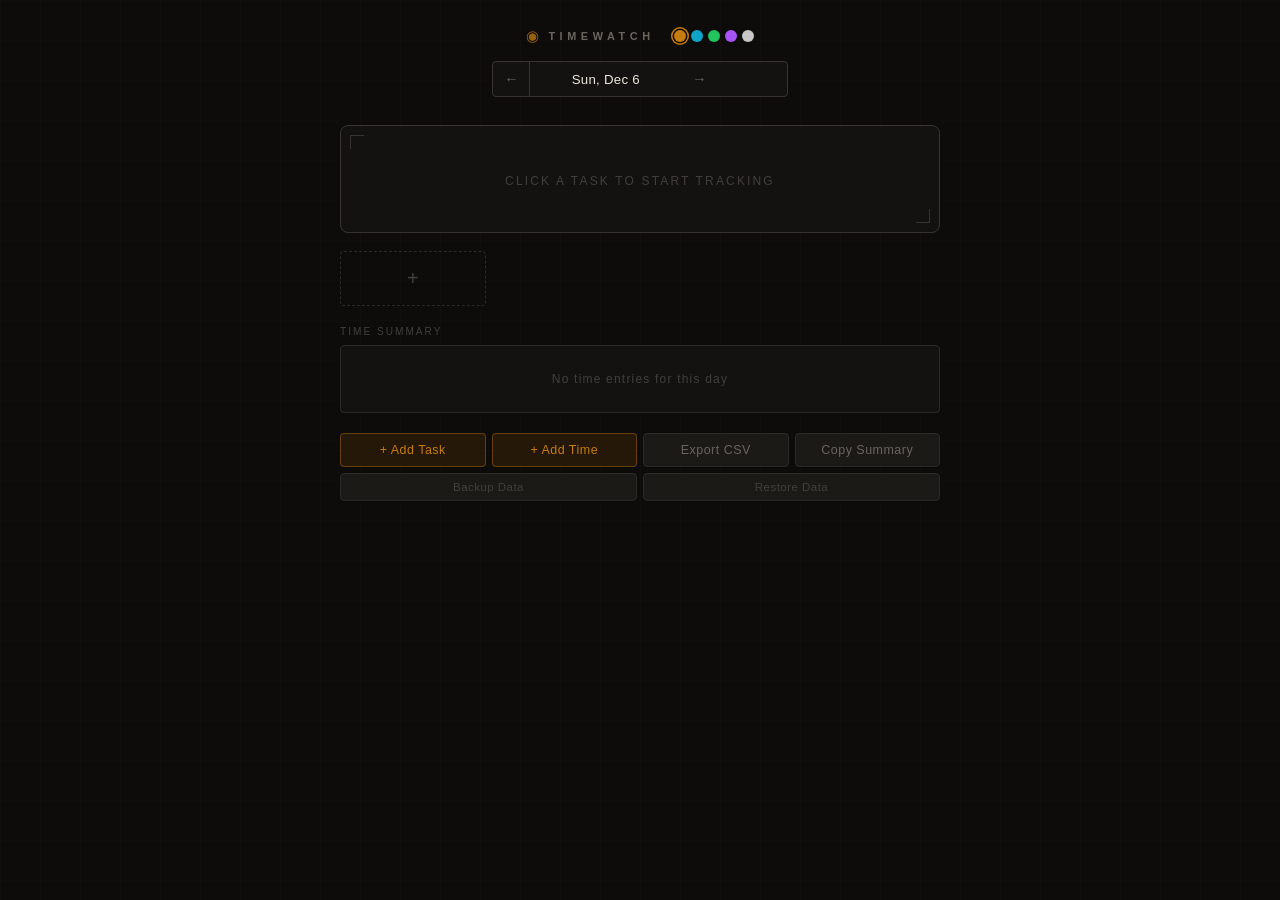
==== commit 0016d3c3: "Add color theme picker (Stage 11) 5 themes: Amber (default), Ocean, Forest, Dusk, Mono. Each defined" ====
--- a/index.html
+++ b/index.html
@@ -4,6 +4,7 @@
 <meta charset="UTF-8">
 <meta name="viewport" content="width=device-width, initial-scale=1.0">
 <title>TimeWatch</title>
+<script>(function(){var t=localStorage.getItem("timewatch_theme");if(t)document.documentElement.setAttribute("data-theme",t);})()</script>
 <link rel="stylesheet" href="styles.css">
 </head>
 <body>
@@ -14,6 +15,13 @@
     <div class="wordmark">
       <span class="wordmark-glyph" aria-hidden="true">◉</span>
       <h1>TimeWatch</h1>
+      <div class="theme-picker" id="theme-picker" role="group" aria-label="Color theme">
+        <button class="theme-swatch" data-theme="amber" title="Amber" aria-label="Amber theme"></button>
+        <button class="theme-swatch" data-theme="ocean" title="Ocean" aria-label="Ocean theme"></button>
+        <button class="theme-swatch" data-theme="forest" title="Forest" aria-label="Forest theme"></button>
+        <button class="theme-swatch" data-theme="dusk" title="Dusk" aria-label="Dusk theme"></button>
+        <button class="theme-swatch" data-theme="mono" title="Mono" aria-label="Mono theme"></button>
+      </div>
     </div>
     <div class="date-nav">
       <button id="date-prev" title="Previous day" aria-label="Previous day">&#8592;</button>
--- a/styles.css
+++ b/styles.css
@@ -1,9 +1,9 @@
 /* ─── Keyframes ─── */
 
 @keyframes pulse-border {
-  0%   { box-shadow: 0 0 0 0 rgba(212, 140, 20, 0.35); }
-  60%  { box-shadow: 0 0 0 6px rgba(212, 140, 20, 0); }
-  100% { box-shadow: 0 0 0 0 rgba(212, 140, 20, 0); }
+  0%   { box-shadow: 0 0 0 0 var(--accent-pulse); }
+  60%  { box-shadow: 0 0 0 6px transparent; }
+  100% { box-shadow: 0 0 0 0 var(--accent-pulse); }
 }
 
 @keyframes blink-dot {
@@ -45,9 +45,93 @@
   --border-mid:   #2c2a26;
   --border-hi:    #383430;
 
+  --accent-pulse: rgba(200, 125, 16, 0.35);
+
   --radius:    4px;
   --radius-lg: 8px;
   --mono: "SF Mono", ui-monospace, "Cascadia Code", "Fira Mono", "Courier New", monospace;
+}
+
+/* ─── Themes ─── */
+
+[data-theme="ocean"] {
+  --bg:           #080e14;
+  --bg-surface:   #0d1620;
+  --bg-elevated:  #141f2e;
+  --bg-input:     #06090e;
+  --text:         #d4eaf6;
+  --text-muted:   #4e7a96;
+  --text-dim:     #2e4a5e;
+  --accent:       #0ea5c9;
+  --accent-bright:#22d3ee;
+  --accent-dim:   #082030;
+  --active:       #22d3ee;
+  --active-dim:   #062030;
+  --danger:       #c04444;
+  --border:       #0e1e2c;
+  --border-mid:   #162840;
+  --border-hi:    #1e3450;
+  --accent-pulse: rgba(14, 165, 201, 0.35);
+}
+
+[data-theme="forest"] {
+  --bg:           #070e08;
+  --bg-surface:   #0b1410;
+  --bg-elevated:  #101e16;
+  --bg-input:     #050a06;
+  --text:         #d4edd6;
+  --text-muted:   #4a7850;
+  --text-dim:     #2c4830;
+  --accent:       #22c55e;
+  --accent-bright:#4ade80;
+  --accent-dim:   #062414;
+  --active:       #4ade80;
+  --active-dim:   #042010;
+  --danger:       #c04444;
+  --border:       #0e1c10;
+  --border-mid:   #162618;
+  --border-hi:    #1e3020;
+  --accent-pulse: rgba(34, 197, 94, 0.35);
+}
+
+[data-theme="dusk"] {
+  --bg:           #0c0810;
+  --bg-surface:   #120d18;
+  --bg-elevated:  #1a1224;
+  --bg-input:     #09060c;
+  --text:         #e8d8f6;
+  --text-muted:   #7a5a96;
+  --text-dim:     #48345c;
+  --accent:       #a855f7;
+  --accent-bright:#c084fc;
+  --accent-dim:   #2a0e50;
+  --active:       #c084fc;
+  --active-dim:   #1c0a38;
+  --danger:       #c04444;
+  --border:       #1a1024;
+  --border-mid:   #241630;
+  --border-hi:    #301e40;
+  --accent-pulse: rgba(168, 85, 247, 0.35);
+}
+
+[data-theme="mono"] {
+  --bg:           #0a0a0a;
+  --bg-surface:   #111111;
+  --bg-elevated:  #1a1a1a;
+  --bg-input:     #080808;
+  --text:         #e8e8e8;
+  --text-muted:   #686868;
+  --text-dim:     #404040;
+  --accent:       #c8c8c8;
+  --accent-bright:#e8e8e8;
+  --accent-dim:   #282828;
+  --active:       #e8e8e8;
+  --active-dim:   #1e1e1e;
+  --danger:       #c04444;
+  --border:       #1e1e1e;
+  --border-mid:   #282828;
+  --border-hi:    #363636;
+  --accent-pulse: rgba(200, 200, 200, 0.28);
 }
 
 /* ─── Reset ─── */
@@ -133,6 +217,40 @@
   text-transform: uppercase;
   color: var(--text-muted);
 }
+
+/* Theme picker */
+
+.theme-picker {
+  display: flex;
+  align-items: center;
+  gap: 5px;
+  margin-left: 10px;
+}
+
+.theme-swatch {
+  width: 12px;
+  height: 12px;
+  border-radius: 50%;
+  border: 1px solid transparent;
+  padding: 0;
+  cursor: pointer;
+  transition: transform 0.15s, box-shadow 0.15s;
+  flex-shrink: 0;
+}
+
+.theme-swatch:hover {
+  transform: scale(1.3);
+}
+
+.theme-swatch.active {
+  box-shadow: 0 0 0 1.5px var(--bg), 0 0 0 3px var(--accent);
+}
+
+.theme-swatch[data-theme="amber"]  { background: #c87d10; }
+.theme-swatch[data-theme="ocean"]  { background: #0ea5c9; }
+.theme-swatch[data-theme="forest"] { background: #22c55e; }
+.theme-swatch[data-theme="dusk"]   { background: #a855f7; }
+.theme-swatch[data-theme="mono"]   { background: #c8c8c8; }
 
 /* Date nav — unified pill bar */
 
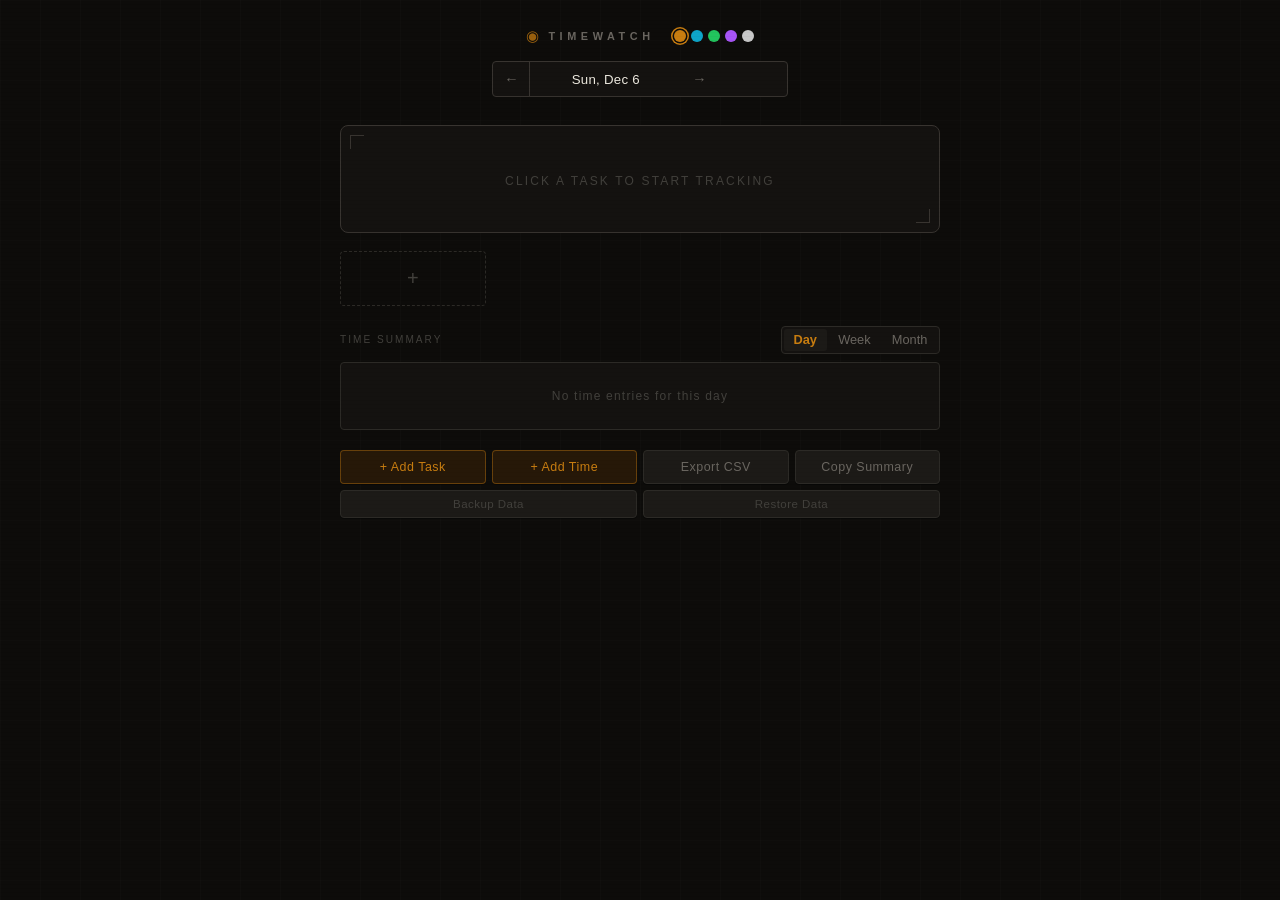
==== commit 0ff76823: "Stage 8: Weekly/Monthly summary view with CSV range integration - Day/Week/Month toggle in tally sec" ====
--- a/index.html
+++ b/index.html
@@ -35,10 +35,17 @@
     <span class="timer-idle">Click a task to start tracking</span>
   </div>
 
-  <div class="task-grid" id="task-grid"></div>
+  <div class="task-grid" id="task-grid" role="grid"></div>
 
   <section class="tally-section">
-    <h2>Time Summary</h2>
+    <div class="tally-header">
+      <h2>Time Summary</h2>
+      <div class="view-toggle" id="view-toggle" role="group" aria-label="View mode">
+        <button class="view-toggle-btn active" data-view="day">Day</button>
+        <button class="view-toggle-btn" data-view="week">Week</button>
+        <button class="view-toggle-btn" data-view="month">Month</button>
+      </div>
+    </div>
     <div id="tally-content"></div>
   </section>
 
@@ -85,6 +92,35 @@
 
 <div class="toast" id="toast"></div>
 
+<div class="modal-overlay" id="edit-entry-modal" role="dialog" aria-modal="true" aria-labelledby="edit-entry-title">
+  <div class="modal">
+    <h2 class="modal-title" id="edit-entry-title">Edit Entry</h2>
+    <div class="modal-field">
+      <label for="edit-entry-task">Task</label>
+      <select id="edit-entry-task"></select>
+    </div>
+    <div class="modal-field">
+      <label for="edit-entry-date">Date</label>
+      <input type="date" id="edit-entry-date">
+    </div>
+    <div class="modal-field modal-row">
+      <div class="modal-time-group">
+        <label for="edit-entry-start">Start</label>
+        <input type="time" id="edit-entry-start">
+      </div>
+      <div class="modal-time-group">
+        <label for="edit-entry-end">End</label>
+        <input type="time" id="edit-entry-end">
+      </div>
+    </div>
+    <div class="modal-actions">
+      <button class="action-btn danger" id="edit-entry-delete">Delete</button>
+      <button class="action-btn" id="edit-entry-cancel">Cancel</button>
+      <button class="action-btn primary" id="edit-entry-save">Save</button>
+    </div>
+  </div>
+</div>
+
 <div class="modal-overlay" id="manual-entry-modal" role="dialog" aria-modal="true" aria-labelledby="manual-entry-title">
   <div class="modal">
     <h2 class="modal-title" id="manual-entry-title">Add Time Entry</h2>
--- a/styles.css
+++ b/styles.css
@@ -476,7 +476,8 @@
   animation: blink-dot 1.4s ease-in-out infinite;
 }
 
-.task-btn .task-remove {
+.task-btn .task-remove,
+.task-btn button.task-remove {
   position: absolute;
   top: 5px;
   right: 5px;
@@ -495,6 +496,12 @@
 .task-btn:hover .task-remove { opacity: 1; }
 .task-btn .task-remove:hover  { color: var(--danger); }
 
+.task-btn button.task-remove:focus-visible {
+  outline: 1px solid var(--accent);
+  outline-offset: 1px;
+  opacity: 1;
+}
+
 .task-btn-add {
   background: transparent;
   border: 1px dashed var(--border-mid);
@@ -520,13 +527,73 @@
   margin-bottom: 20px;
 }
 
+.tally-header {
+  display: flex;
+  align-items: center;
+  justify-content: space-between;
+  margin-bottom: 8px;
+}
+
 .tally-section h2 {
   font-size: 0.63rem;
   text-transform: uppercase;
   letter-spacing: 0.2em;
   color: var(--text-dim);
-  margin-bottom: 8px;
   font-weight: 500;
+}
+
+.view-toggle {
+  display: flex;
+  gap: 2px;
+  background: var(--bg-surface);
+  border: 1px solid var(--border-mid);
+  border-radius: var(--radius);
+  padding: 2px;
+}
+
+.view-toggle-btn {
+  background: transparent;
+  border: none;
+  color: var(--text-muted);
+  padding: 0.2rem 0.6rem;
+  border-radius: calc(var(--radius) - 1px);
+  font-size: 0.8rem;
+  cursor: pointer;
+  font-family: inherit;
+  transition: background 0.12s, color 0.12s;
+}
+
+.view-toggle-btn.active {
+  color: var(--accent);
+  background: var(--bg-elevated);
+  font-weight: 600;
+}
+
+.view-toggle-btn:hover:not(.active) {
+  color: var(--text);
+}
+
+.tally-scroll {
+  overflow-x: auto;
+  -webkit-overflow-scrolling: touch;
+}
+
+.tally-table th {
+  font-size: 0.75rem;
+  color: var(--text-muted);
+  font-weight: 500;
+  padding: 8px 14px;
+  border-bottom: 1px solid var(--border-mid);
+  text-align: right;
+}
+
+.tally-table th.task-name {
+  text-align: left;
+}
+
+.today-col {
+  color: var(--accent);
+  font-weight: 600;
 }
 
 .tally-table {
@@ -587,6 +654,21 @@
   background: var(--bg-surface);
   border-radius: var(--radius);
   border: 1px solid var(--border-mid);
+}
+
+.tally-edit-btn {
+  background: none;
+  border: none;
+  color: var(--muted);
+  cursor: pointer;
+  padding: 0 0.25rem;
+  font-size: 0.85rem;
+  opacity: 0.5;
+  transition: opacity 0.15s, color 0.15s;
+}
+.tally-edit-btn:hover {
+  opacity: 1;
+  color: var(--accent);
 }
 
 /* ─── Action Bars ─── */
@@ -825,7 +907,8 @@
 }
 
 .modal-field select,
-.modal-field input[type="time"] {
+.modal-field input[type="time"],
+.modal-field input[type="date"] {
   background: var(--bg-input);
   border: 1px solid var(--border-hi);
   border-radius: var(--radius);
@@ -839,7 +922,8 @@
 }
 
 .modal-field select:focus,
-.modal-field input[type="time"]:focus {
+.modal-field input[type="time"]:focus,
+.modal-field input[type="date"]:focus {
   border-color: var(--accent);
 }
 
@@ -902,11 +986,37 @@
 .toast.show {
   transform: translateX(-50%) translateY(0);
   opacity: 1;
+  pointer-events: all;
+}
+
+.toast-undo-btn {
+  background: none;
+  border: 1px solid currentColor;
+  border-radius: 3px;
+  color: inherit;
+  cursor: pointer;
+  font: inherit;
+  font-size: 0.75rem;
+  letter-spacing: 0.05em;
+  margin-left: 0.75rem;
+  padding: 0.1rem 0.5rem;
+  text-transform: uppercase;
+  opacity: 0.85;
+  transition: opacity 0.15s;
+}
+.toast-undo-btn:hover {
+  opacity: 1;
 }
 
 /* ─── Focus styles ─── */
 
 :focus-visible {
-  outline: 1px solid var(--accent);
+  outline: 2px solid var(--accent);
   outline-offset: 2px;
 }
+
+.task-btn:focus-visible {
+  outline: 2px solid var(--accent);
+  outline-offset: 2px;
+  z-index: 1;
+}
